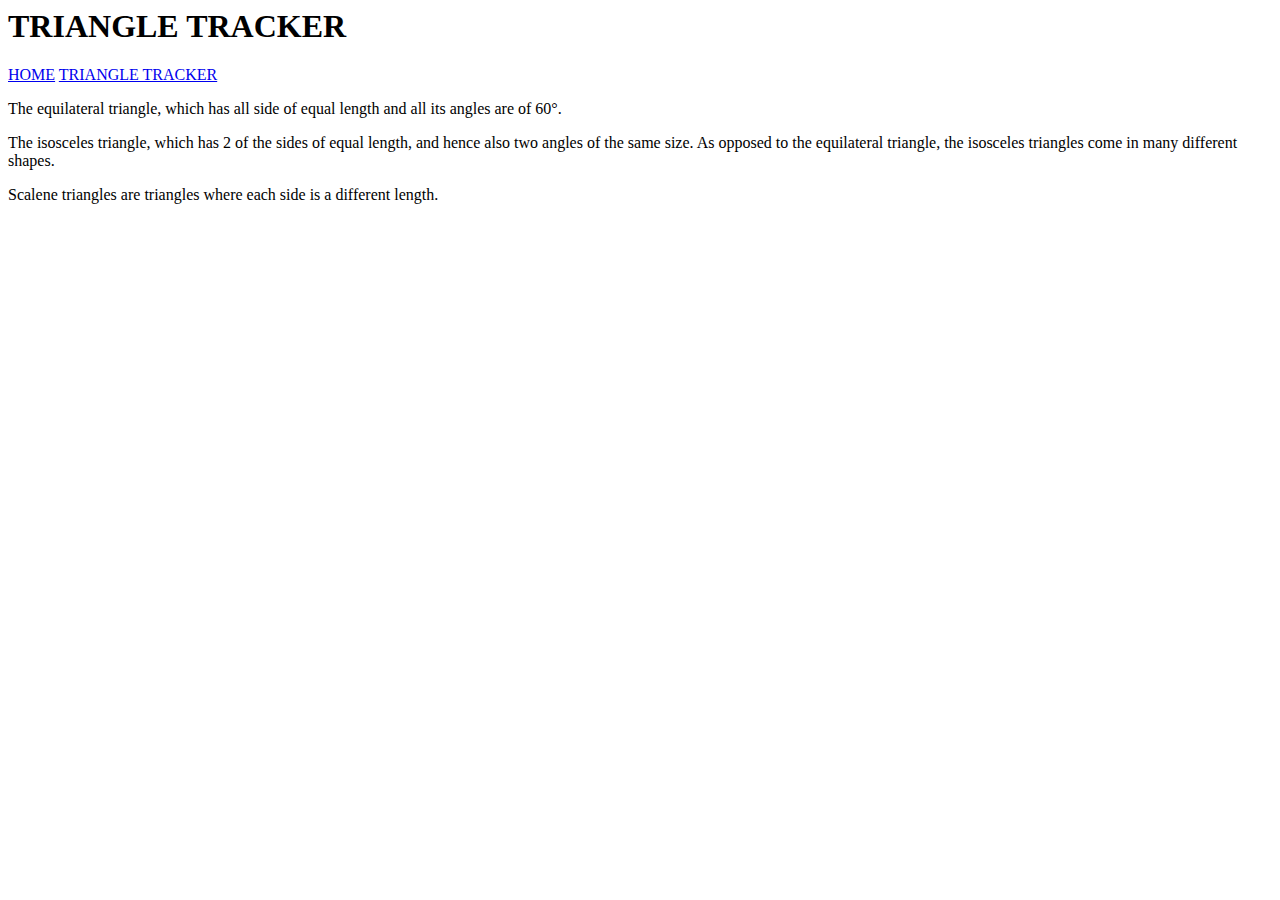
==== index.html @ acd19114 "Add Navigation Bar and Paragraphs with divs, class and ids." ====
<html>

<head>
  <title>Triangle Tracker</title>
  <link rel="stylesheet" href="css/styles.css" </head> <body>


  <div class="header">
    <h1>TRIANGLE TRACKER</h1>
  </div>
  <script src="js/scripts.js"></script>
  <div class="links">
    <a href="index.html">HOME</a>
    <a href="triangle-tracker.html">TRIANGLE TRACKER</a>
  </div>

  <div id="content1">
    <p> The equilateral triangle, which has all side of equal length and all its angles are of 60°. </p>
  </div>

  <div id="content2">
    <p>The isosceles triangle, which has 2 of the sides of equal length, and hence also two angles of the same size. As opposed to the equilateral triangle, the isosceles triangles come in many different shapes.</p>
  </div>

  <div id="content3">
    <p> Scalene triangles are triangles where each side is a different length.</p>
  </div>


  </body>

</html>
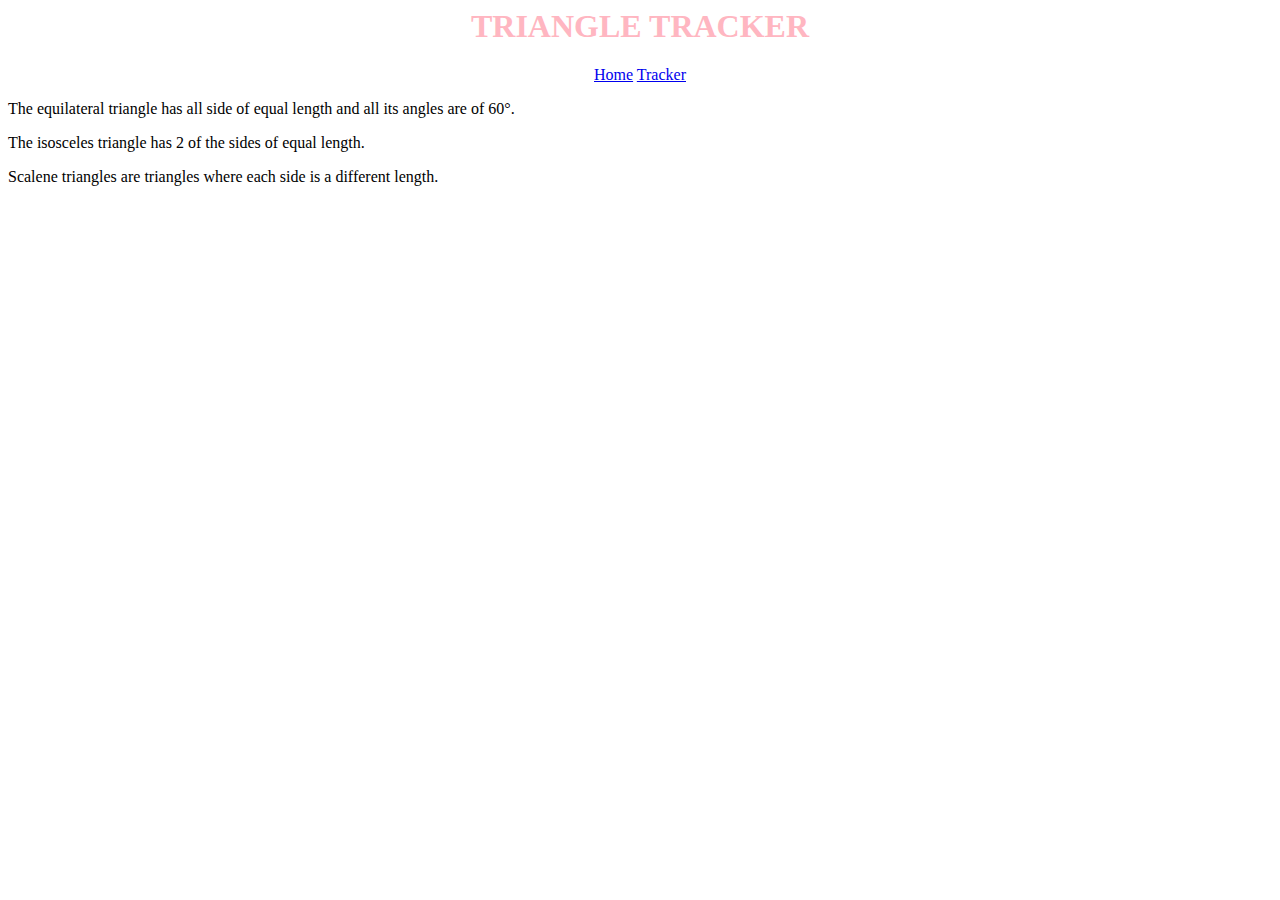
==== commit 31c66e89: "Edit paragraph for column2" ====
--- a/index.html
+++ b/index.html
@@ -7,26 +7,31 @@
 
   <div class="header">
     <h1>TRIANGLE TRACKER</h1>
-  </div>
-  <script src="js/scripts.js"></script>
-  <div class="links">
-    <a href="index.html">HOME</a>
-    <a href="triangle-tracker.html">TRIANGLE TRACKER</a>
-  </div>
 
-  <div id="content1">
-    <p> The equilateral triangle, which has all side of equal length and all its angles are of 60°. </p>
-  </div>
+    <script src="js/scripts.js"></script>
 
-  <div id="content2">
-    <p>The isosceles triangle, which has 2 of the sides of equal length, and hence also two angles of the same size. As opposed to the equilateral triangle, the isosceles triangles come in many different shapes.</p>
-  </div>
-
-  <div id="content3">
-    <p> Scalene triangles are triangles where each side is a different length.</p>
+    <a href="index.html">Home</a>
+    <a href="triangle-tracker.html">Tracker</a>
   </div>
 
 
-  </body>
+
+  <div id ="row">
+    <div id ="column1">
+      <p> The equilateral triangle has all side of equal length and all its angles are of 60°. </p>
+    </div>
+
+    <div id ="row">
+      <div id ="column2">
+        <p>The isosceles triangle has 2 of the sides of equal length.</p>
+      </div>
+
+      <div id ="row">
+        <div id ="column3">
+          <p> Scalene triangles are triangles where each side is a different length.</p>
+        </div>
+
+
+        </body>
 
 </html>
--- a/css/styles.css
+++ b/css/styles.css
@@ -0,0 +1,53 @@
+.header {
+  text-align: center;
+  color:lightpink;
+}
+
+body {
+  background-image: url("../image/pink.jpg");
+  background-repeat: no-repeat;
+  background-attached: fixed;
+
+}
+
+#content1 {
+  font-size: 20px;
+  border: 2px solid #FF2857;
+  width: 400px;
+  float: left;
+  margin-top: 30%;
+  margin-left: 30px;
+
+}
+
+#content2 {
+  font-size: 20px;
+  border: 2px solid #FF2857;
+  width: 400px;
+  float: left;
+  margin-top: 30%;
+  margin-left: 30px
+}
+
+#content3 {
+  font-size: 20px;
+  border: 2px solid #FF2857;
+  width: 400px;
+  float: left;
+  margin-top: 30%;
+  margin-left: 30px;
+}
+
+.links{
+  margin-left: 600px;
+
+}
+img{
+  margin: auto;
+  position: fixed;
+}
+
+}
+h1 {
+  color: black;
+}
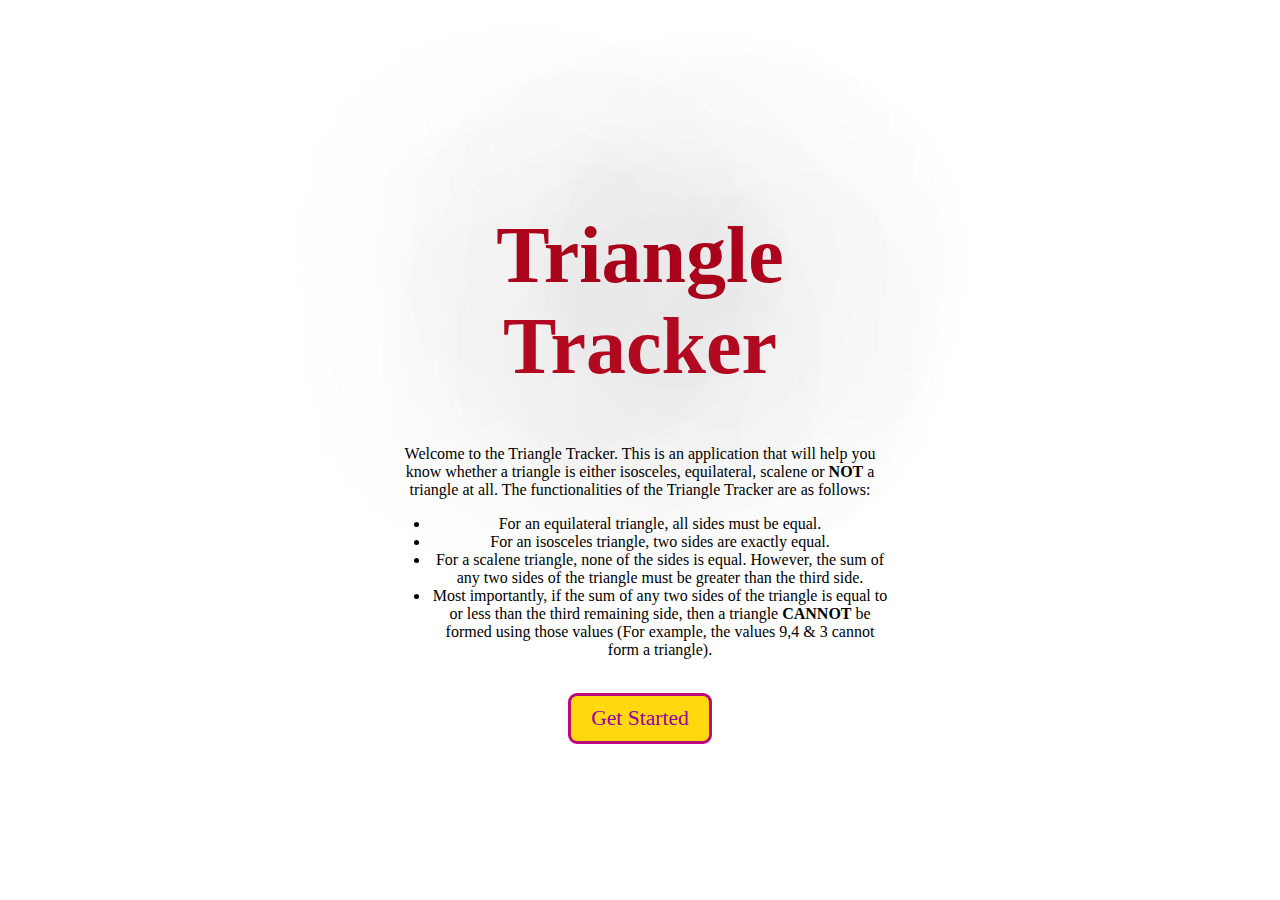
==== commit c5c0982e: "Correct grammar" ====
--- a/index.html
+++ b/index.html
@@ -1,37 +1,40 @@
+<!DOCTYPE html>
 <html>
 
 <head>
   <title>Triangle Tracker</title>
-  <link rel="stylesheet" href="css/styles.css" </head> <body>
+  <link rel="stylesheet" type="text/css" href="css/styles.css">
+</head>
 
+<body>
 
-  <div class="header">
-    <h1>TRIANGLE TRACKER</h1>
+  <div class="intro">
+    <div class="inner">
+      <div class="content">
+        <h1>Triangle Tracker</h1>
 
-    <script src="js/scripts.js"></script>
+        <p> Welcome to the Triangle Tracker. This is an application that will help you know whether a triangle is either isosceles, equilateral, scalene or <b>NOT</b> a triangle at all. The functionalities of the Triangle Tracker are as follows: </p>
 
-    <a href="index.html">Home</a>
-    <a href="triangle-tracker.html">Tracker</a>
+        <p>
+          <ul>
+            <li> For an equilateral triangle, all sides must be equal.</li>
+            <li> For an isosceles triangle, two sides are exactly equal.</li>
+            <li> For a scalene triangle, none of the sides is equal. However, the sum of any two sides of the triangle must be greater than the third side. </li>
+            <li> Most importantly, if the sum of any two sides of the triangle is equal to or less than the third remaining side, then a triangle <b>CANNOT</b> be formed using those values (For example, the values 9,4 & 3 cannot form a triangle).
+            </li>
+          </ul>
+        </p>
+        <br>
+
+        <div class="wrapper">
+          <a class="button" href="form.html">Get Started</a>
+        </div>
+      </div>
+    </div>
   </div>
 
 
-
-  <div id ="row">
-    <div id ="column1">
-      <p> The equilateral triangle has all side of equal length and all its angles are of 60°. </p>
-    </div>
-
-    <div id ="row">
-      <div id ="column2">
-        <p>The isosceles triangle has 2 of the sides of equal length.</p>
-      </div>
-
-      <div id ="row">
-        <div id ="column3">
-          <p> Scalene triangles are triangles where each side is a different length.</p>
-        </div>
+</body>
 
 
-        </body>
-
 </html>
--- a/css/styles.css
+++ b/css/styles.css
@@ -1,53 +1,77 @@
-.header {
-  text-align: center;
-  color:lightpink;
+@import url('https://fonts.googleapis.com/css?family=Raleway');
+@import url('https://fonts.googleapis.com/css?family=Oswald');
+
+html, body {
+  margin: 0;
+  padding: 0;
+  height: 100%;
+  width: 100%;
+  font-size: 16px;
 }
 
-body {
+.intro {
+  height: 100%;
+  width: 100%;
+  margin: auto;
   background-image: url("../image/pink.jpg");
-  background-repeat: no-repeat;
-  background-attached: fixed;
-
+  display: table;
+  top: 0;
+  background-size: cover;
 }
 
-#content1 {
-  font-size: 20px;
-  border: 2px solid #FF2857;
-  width: 400px;
-  float: left;
-  margin-top: 30%;
-  margin-left: 30px;
-
+.intro .inner {
+  display: table-cell;
+  vertical-align: middle;
+  width: 100%;
+  max-width: none;
 }
 
-#content2 {
-  font-size: 20px;
-  border: 2px solid #FF2857;
-  width: 400px;
-  float: left;
-  margin-top: 30%;
-  margin-left: 30px
+.content {
+  max-width: 500px;
+  margin: 0 auto;
+  text-align: center;
 }
 
-#content3 {
-  font-size: 20px;
-  border: 2px solid #FF2857;
-  width: 400px;
-  float: left;
-  margin-top: 30%;
-  margin-left: 30px;
+.content h1 {
+  font-family: 'Raleway'sans-serif;
+  color: #B20921;
+  text-shadow: 0px 0px 300px #000;
+  font-size: 500%;
 }
 
-.links{
-  margin-left: 600px;
-
-}
-img{
-  margin: auto;
-  position: fixed;
+.button {
+  background-color: #FFD90D;
+  border: 3px solid #BD097E;
+  border-radius: 9px;
+  font-family: 'Oswald'sans-serif;
+  color: #9800A6;
+  font-size: 135%;
+  padding: 10px 20px;
+  display: inline-block;
+  text-decoration: none;
 }
 
+.button:hover {
+  color: #7C09BD;
+  border: #4709B2 solid 3px;
 }
-h1 {
-  color: black;
+
+.form {
+  max-width: 200px;
+  margin: 0 auto;
+  text-align: center;
+  font-size: 130%;
+  color: #B20921;
+  padding: 130px;
 }
+
+@media screen and (max-width : 768px) {
+  .content h1 {
+    font-size: 250%;
+  }
+
+  .button {
+    font-size: 110%;
+    padding: 7px 15px;
+  }
+}
